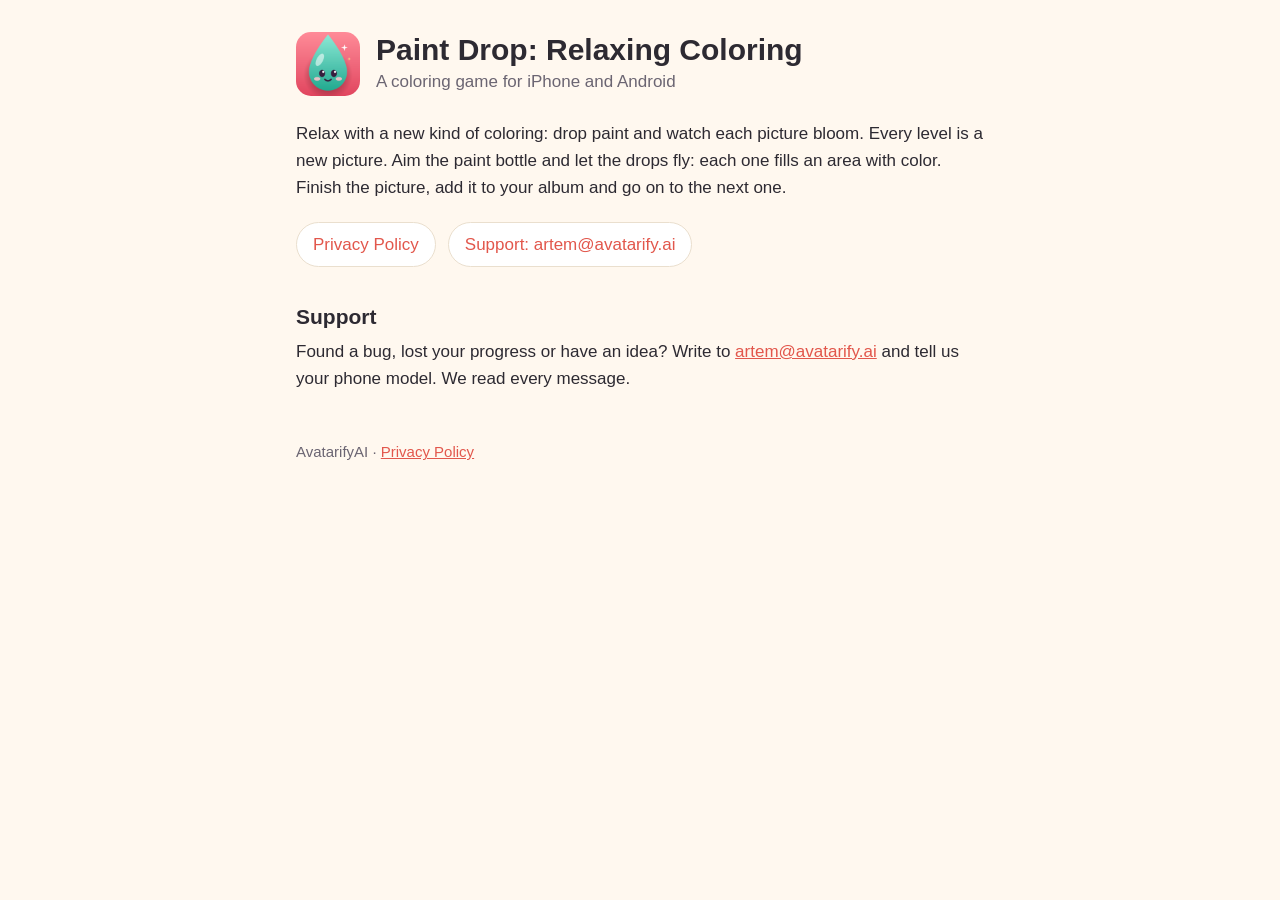
==== paintdrop/index.html @ e6e75756 "init commit" ====
<!doctype html>
<html lang="en">
<head>
<meta charset="utf-8">
<meta name="viewport" content="width=device-width, initial-scale=1">
<title>Paint Drop: Relaxing Coloring</title>
<meta name="description" content="Drop paint and watch cozy pictures bloom. A calm color puzzle for adults, for iPhone and Android.">
<link rel="icon" href="icon.png">
<link rel="stylesheet" href="style.css">
</head>
<body>
<main>
<header>
  <img src="icon.png" alt="Paint Drop icon">
  <div>
    <h1>Paint Drop: Relaxing Coloring</h1>
    <p>A coloring game for iPhone and Android</p>
  </div>
</header>

<p>Relax with a new kind of coloring: drop paint and watch each picture bloom. Every level is a new picture. Aim the paint bottle and let the drops fly: each one fills an area with color. Finish the picture, add it to your album and go on to the next one.</p>

<div class="links">
  <a href="privacy.html">Privacy Policy</a>
  <a href="mailto:artem@avatarify.ai">Support: artem@avatarify.ai</a>
</div>

<h2>Support</h2>
<p>Found a bug, lost your progress or have an idea? Write to <a href="mailto:artem@avatarify.ai">artem@avatarify.ai</a> and tell us your phone model. We read every message.</p>

<footer>
  <p>AvatarifyAI · <a href="privacy.html">Privacy Policy</a></p>
</footer>
</main>
</body>
</html>
---- paintdrop/style.css ----
:root {
  --paper: #fff8ef;
  --card: #ffffff;
  --ink: #2d2a32;
  --muted: #6b6572;
  --line: #eadfce;
  --accent: #e2574c;
  color-scheme: light dark;
}
@media (prefers-color-scheme: dark) {
  :root {
    --paper: #1d1b20;
    --card: #27242b;
    --ink: #f3eee8;
    --muted: #b3aab8;
    --line: #3a3540;
    --accent: #ff8a7a;
  }
}
* { box-sizing: border-box; }
body {
  margin: 0;
  background: var(--paper);
  color: var(--ink);
  font: 17px/1.6 -apple-system, BlinkMacSystemFont, "Segoe UI", Roboto, "Helvetica Neue", Arial, sans-serif;
  -webkit-text-size-adjust: 100%;
}
main { max-width: 720px; margin: 0 auto; padding: 32px 16px 64px; }
header { display: flex; align-items: center; gap: 16px; margin-bottom: 24px; }
header img { width: 64px; height: 64px; border-radius: 15px; flex: none; }
header p { margin: 0; color: var(--muted); }
h1 { font-size: 30px; line-height: 1.2; margin: 0; }
h2 { font-size: 21px; line-height: 1.3; margin: 36px 0 8px; }
h3 { font-size: 17px; margin: 20px 0 4px; }
p, ul, ol { margin: 8px 0; }
li { margin: 4px 0; }
a { color: var(--accent); overflow-wrap: anywhere; }
.summary { background: var(--card); border: 1px solid var(--line); border-radius: 16px; padding: 8px 20px; }
.table { overflow-x: auto; }
table { border-collapse: collapse; width: 100%; font-size: 15px; }
th, td { text-align: left; vertical-align: top; padding: 8px 10px 8px 0; border-bottom: 1px solid var(--line); }
th { color: var(--muted); font-weight: 600; }
footer { margin-top: 48px; color: var(--muted); font-size: 15px; }
.links { display: flex; flex-wrap: wrap; gap: 12px; margin: 20px 0; }
.links a { background: var(--card); border: 1px solid var(--line); border-radius: 999px; padding: 8px 16px; text-decoration: none; }
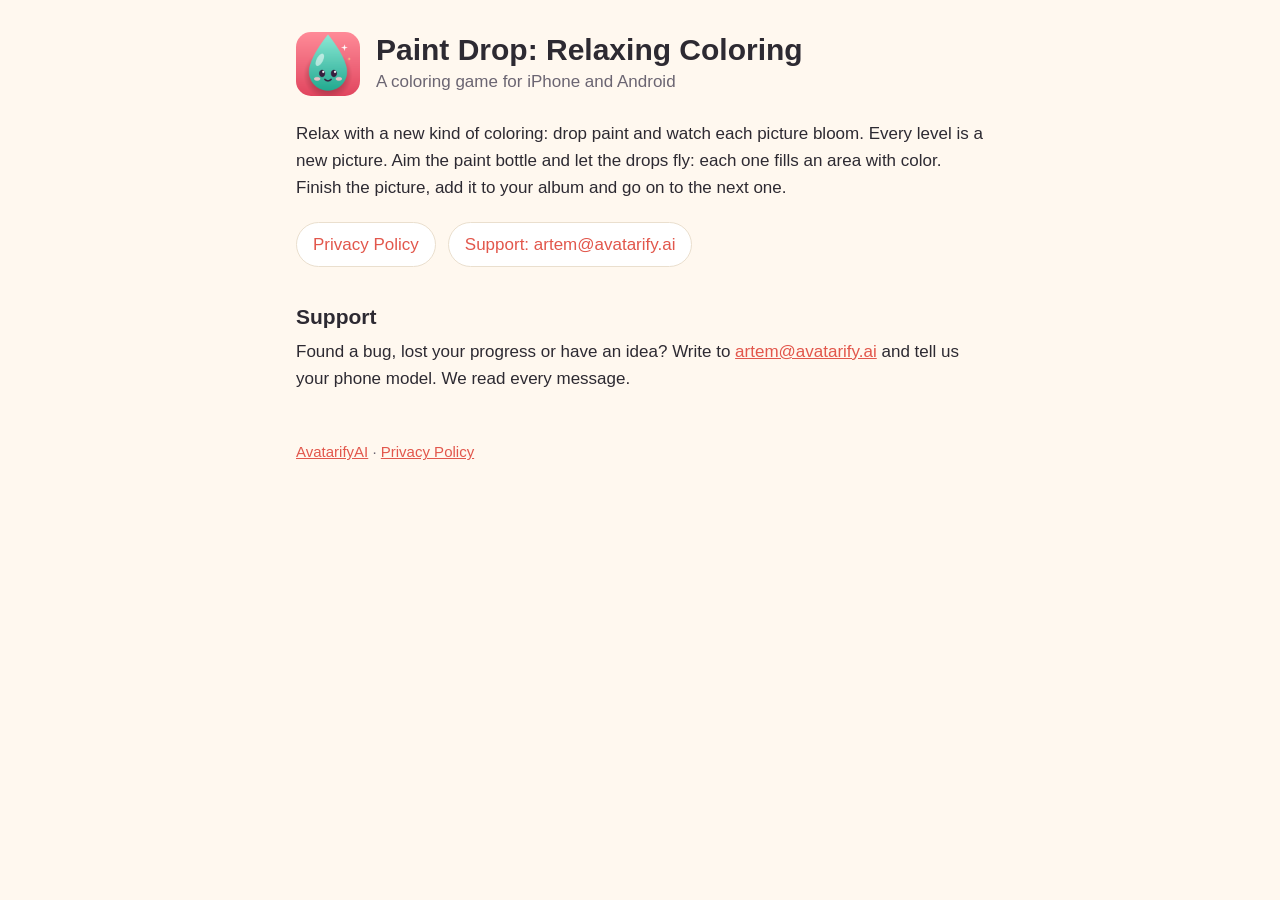
==== commit cbee04b1: "Make the site the studio's: one card and one policy text for every game Pages are now built by _src/" ====
--- a/paintdrop/index.html
+++ b/paintdrop/index.html
@@ -1,4 +1,5 @@
 <!doctype html>
+<!-- Built by _src/build.py from _src/templates/game.html and _src/games/paintdrop.json. Edit those, not this file. -->
 <html lang="en">
 <head>
 <meta charset="utf-8">
@@ -6,7 +7,7 @@
 <title>Paint Drop: Relaxing Coloring</title>
 <meta name="description" content="Drop paint and watch cozy pictures bloom. A calm color puzzle for adults, for iPhone and Android.">
 <link rel="icon" href="icon.png">
-<link rel="stylesheet" href="style.css">
+<link rel="stylesheet" href="../style.css">
 </head>
 <body>
 <main>
@@ -29,7 +30,7 @@
 <p>Found a bug, lost your progress or have an idea? Write to <a href="mailto:artem@avatarify.ai">artem@avatarify.ai</a> and tell us your phone model. We read every message.</p>
 
 <footer>
-  <p>AvatarifyAI · <a href="privacy.html">Privacy Policy</a></p>
+  <p><a href="../">AvatarifyAI</a> · <a href="privacy.html">Privacy Policy</a></p>
 </footer>
 </main>
 </body>
--- a/style.css
+++ b/style.css
@@ -0,0 +1,51 @@
+:root {
+  --paper: #fff8ef;
+  --card: #ffffff;
+  --ink: #2d2a32;
+  --muted: #6b6572;
+  --line: #eadfce;
+  --accent: #e2574c;
+  color-scheme: light dark;
+}
+@media (prefers-color-scheme: dark) {
+  :root {
+    --paper: #1d1b20;
+    --card: #27242b;
+    --ink: #f3eee8;
+    --muted: #b3aab8;
+    --line: #3a3540;
+    --accent: #ff8a7a;
+  }
+}
+* { box-sizing: border-box; }
+body {
+  margin: 0;
+  background: var(--paper);
+  color: var(--ink);
+  font: 17px/1.6 -apple-system, BlinkMacSystemFont, "Segoe UI", Roboto, "Helvetica Neue", Arial, sans-serif;
+  -webkit-text-size-adjust: 100%;
+}
+main { max-width: 720px; margin: 0 auto; padding: 32px 16px 64px; }
+header { display: flex; align-items: center; gap: 16px; margin-bottom: 24px; }
+header img { width: 64px; height: 64px; border-radius: 15px; flex: none; }
+header p { margin: 0; color: var(--muted); }
+h1 { font-size: 30px; line-height: 1.2; margin: 0; }
+h2 { font-size: 21px; line-height: 1.3; margin: 36px 0 8px; }
+h3 { font-size: 17px; margin: 20px 0 4px; }
+p, ul, ol { margin: 8px 0; }
+li { margin: 4px 0; }
+a { color: var(--accent); overflow-wrap: anywhere; }
+.summary { background: var(--card); border: 1px solid var(--line); border-radius: 16px; padding: 8px 20px; }
+.table { overflow-x: auto; }
+table { border-collapse: collapse; width: 100%; font-size: 15px; }
+th, td { text-align: left; vertical-align: top; padding: 8px 10px 8px 0; border-bottom: 1px solid var(--line); }
+th { color: var(--muted); font-weight: 600; }
+footer { margin-top: 48px; color: var(--muted); font-size: 15px; }
+.links { display: flex; flex-wrap: wrap; gap: 12px; margin: 20px 0; }
+.links a { background: var(--card); border: 1px solid var(--line); border-radius: 999px; padding: 8px 16px; text-decoration: none; }
+.games { list-style: none; padding: 0; margin: 24px 0; display: grid; gap: 12px; }
+.games li { display: flex; align-items: center; gap: 16px; margin: 0; padding: 16px; background: var(--card); border: 1px solid var(--line); border-radius: 16px; }
+.games img { width: 56px; height: 56px; border-radius: 13px; flex: none; }
+.games h2 { font-size: 19px; margin: 0; }
+.games h2 a { color: var(--ink); text-decoration: none; }
+.games p { margin: 2px 0 0; color: var(--muted); font-size: 15px; }
